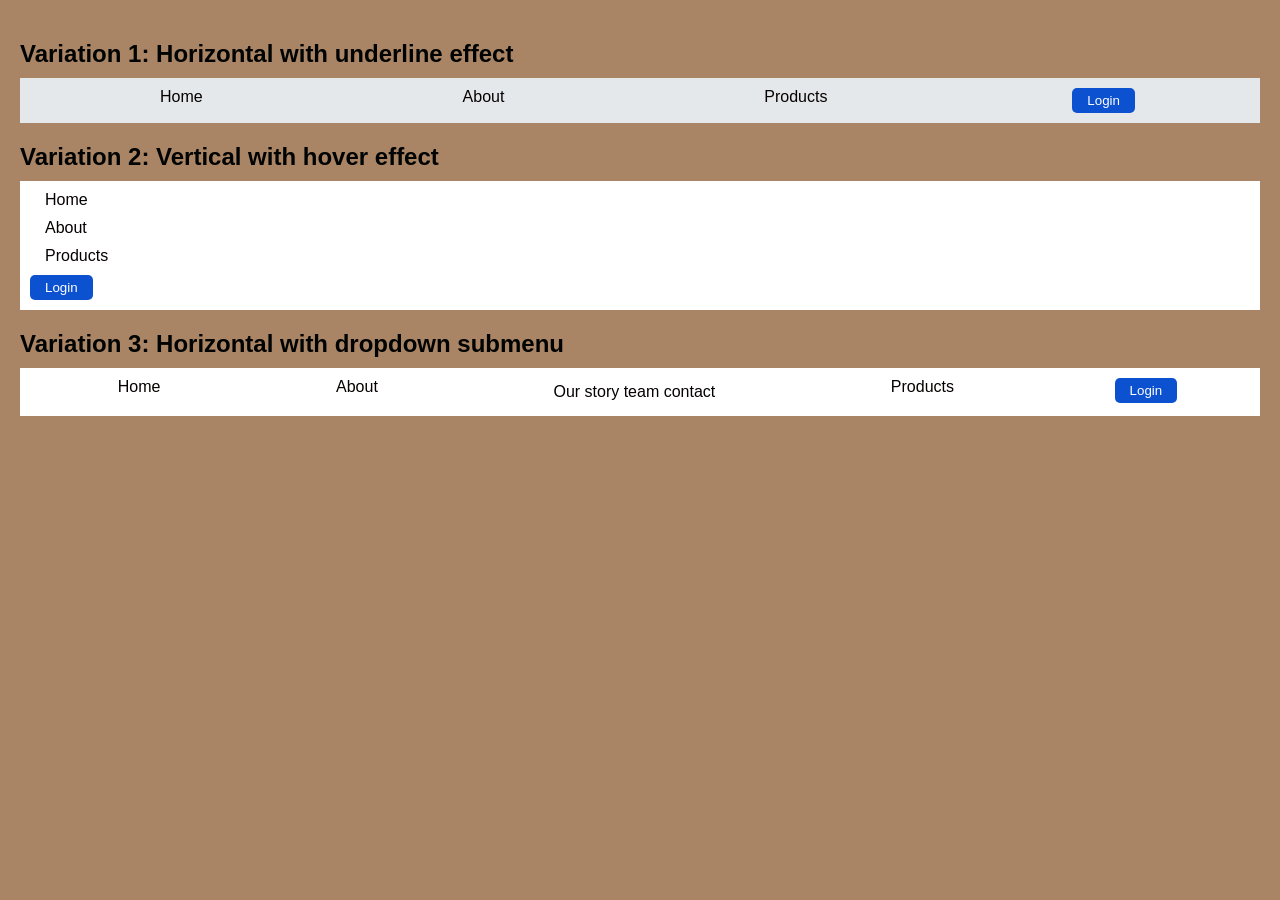
==== Navbar.html @ 5186e770 "Learned css box model and navbar design" ====
<!DOCTYPE html>
<html lang="en">
<head>
    <meta charset="UTF-8">
    <meta name="viewport" content="width=device-width, initial-scale=1.0">
    <title>Navigation bar Variations</title>
    <style>
      body{
        font-family: Arial, Helvetica, sans-serif;
        margin:0;
        padding:20px;
        background-color: #aa8565;
        color: rgb(0, 3, 1);
      }  
      .nav-container{
       margin-bottom: 40px;
      }
      h2{
        margin-bottom:10px;
      }
      .nav1 {
        background-color: #e5e8eb;
        padding: 10px;
      }
      .nav1 ul{
        list-style-type :none;
        margin:0;
        padding:0;
        display: flex;
        justify-content: space-around;
      }
      .nav1 li{
        display: inline;
      }
      .nav1 a{
        text-decoration: none;
        color:#060101;
        /* background-color: #c97a34; */
        padding: 5px 15px;
        border-radius: 5px; 
        position:relative;       
      }
      .nav1 a::after{
        content:"";
        position:absolute;
        height:2px;
        bottom:0;
        left:0;
        width:100%;
        background-color: #0a65c7;
        transform: scaleX(0);
        transition: transform 0.3s ease-in-out;
      }
      .nav1 a:hover::after{
       transform: scalex(1);
      }
      .nav1 .login-btn{
        background-color: #0c51d0;
        color:white;
        border: none;
        padding: 5px 15px;
        border-radius: 5px;
        cursor:pointer;
      }
        .nav1 .login-btn:hover{
            background-color: #043060;
            box-shadow: #043060 0px 4px 8px;
        }
        .nav2{
            background-color: #fff;
            padding: 10px;
        }
        .nav2 ul{
            list-style-type: none;
            margin: 0;
            padding:0px;
            display: flex;
            flex-direction: column;
            gap: 10px;
        }
        .nav2 li{
            display:block;
           
        }
        .nav2 a{           
            text-decoration: none;
            color: #060101;
            padding: 5px 15px;
            border-radius:5px;        position:relative;   
        }
        .nav2 a::after{
        content:"";
        position:absolute;
        height:2px;
        bottom:0;
        left:12px;      
        width:75%;
        background-color: #0a65c7;
        transform: scaleX(0);
        transition: transform 0.3s ease-in-out;
        }
        .nav2 a:hover::after{
            transform: scaleX(1);
        }
        .nav2 .login-btn{
            background-color: #0c51d0;
            color:white;
            border: none;
            padding: 5px 15px;
            border-radius: 5px;
            cursor:pointer;
        }
        .nav2 .login-btn:hover{
            background-color: #043060;
            box-shadow: #043060 0px 4px 8px;
        }
        .nav3{
            background-color: #fff;
            padding: 10px;
        }
        .nav3 ul{
            list-style-type:none;
            margin:0;
            padding:0;
            display: flex;
            justify-content: space-around;
        }
        .nav3 li{
            display: inline;
        }
        .nav3 a{
            text-decoration: none;
            color: #060101;
            padding: 5px 15px;
            border-radius: 5px;
            position:relative;
        }
        .nav3 a::after{
            content:"";
            position:absolute;
            height:2px; 
            bottom:0;
            left:0;
            width:100%;
            background-color: #0a65c7;
            transform: scaleX(0);
            transition: transform 0.3s ease-in-out;
        }
        .nav3 a:hover::after{
            transform: scaleX(1);
        }
        .nav3 .login-btn{
            background-color: #0c51d0;
            color:white;
            border: none;
            padding: 5px 15px;
            border-radius: 5px;
            cursor:pointer;
        }
        .nav3 .login-btn:hover{
            background-color: #043060;
            box-shadow: #043060 0px 4px 8px;
        }
        .nav3 div{
            position:relative;
        }
        .nav3 div a{
            display: block;
        }
        .nav3 div a::after{
            content:"";
            position:absolute;
            height:2px; 
            bottom:0;
            left:0;
            width:100%;
            background-color: #0a65c7;
            transform: scaleX(0);
            transition: transform 0.3s ease-in-out;
        }
        .nav3 div a:hover::after{
            transform: scaleX(1);
        }
        .nav3 div:hover .submenu{
            display:block;
        }
        .nav3 .submenu{
            display:none;
            position:absolute;
            top:100%;
            left:0;
            background-color:#fff;
            padding:10px;
            border-radius:5px;
            box-shadow: 0 2px 5px rgba(0,0,0,0.15);
        }
        .nav3 .submenu a{
            padding:5px 10px;
            white-space: nowrap;
        }
        .nav3 .submenu a::after{
            content:"";
            position:absolute;
            height:2px; 
            bottom:0;
            left:0;
            width:100%;
            background-color: #0a65c7;
            transform: scaleX(0);
            transition: transform 0.3s ease-in-out;
        }
        .nav3 .submenu a:hover::after{
            transform: scaleX(1);
        }
        
        
    </style>
</head>
<body>
    <div class="nav-container">
        <h2> Variation 1: Horizontal with underline effect</h2>
        <nav class="nav1">
            <ul>
                <li><a href="#">Home</a></li>
                <li><a href="#">About</a></li>
                <li><a href="#">Products</a></li>
                <li><button class="login-btn">Login</button></li>               
            </ul>
        </nav>
        <h2>Variation 2: Vertical with hover effect</h2>
        <nav class ="nav2">
            
            <ul>
                <li><a href="#">Home</a></li>
                <li><a href="#">About</a></li>
                <li><a href="#">Products</a></li> 
                <li><button class="login-btn">Login</button></li>                 
            </ul>
        </nav>
        <h2>Variation 3: Horizontal with dropdown submenu</h2>
            <nav class="nav3"> 
                <ul>
                    <li><a href="#">Home</a></li>
                    <li><a href="#">About</a></li>
                    <div>
                        <a href="#">Our story team contact</a>
                    </div>                   
                    <li><a href="#">Products</a></li>
                    <li><button class="login-btn">Login</button></li>
                </ul>
                </nav>
                    
                    
            </nav>
            </div>

    
</body>
</html>
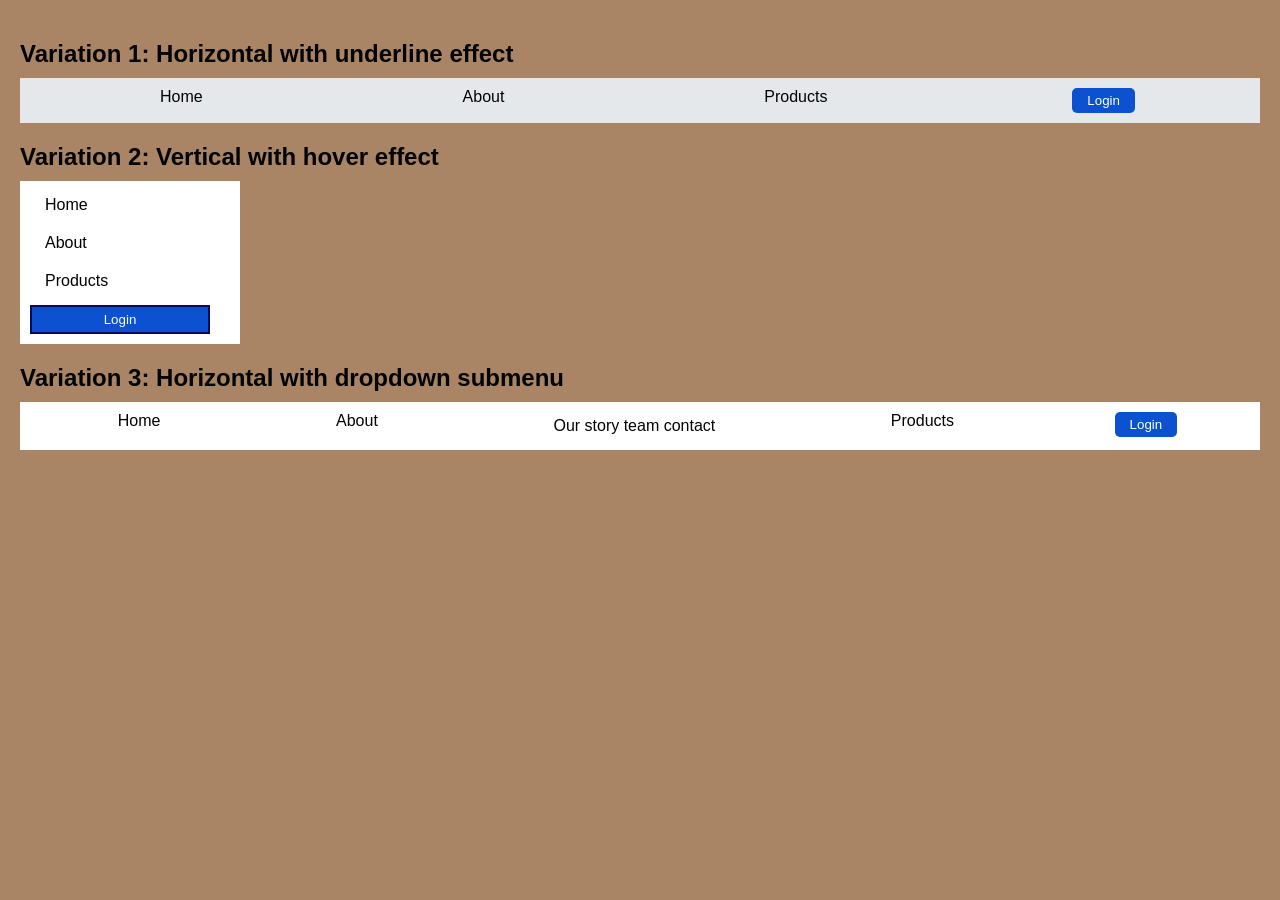
==== commit de79ffaf: "Created resposive navbar with dropdown using html and css" ====
--- a/Navbar.html
+++ b/Navbar.html
@@ -47,7 +47,7 @@
         bottom:0;
         left:0;
         width:100%;
-        background-color: #0a65c7;
+        background-color:#0a65c7;
         transform: scaleX(0);
         transition: transform 0.3s ease-in-out;
       }
@@ -68,6 +68,7 @@
         }
         .nav2{
             background-color: #fff;
+            width: 200px;
             padding: 10px;
         }
         .nav2 ul{
@@ -85,29 +86,24 @@
         .nav2 a{           
             text-decoration: none;
             color: #060101;
-            padding: 5px 15px;
-            border-radius:5px;        position:relative;   
-        }
-        .nav2 a::after{
-        content:"";
-        position:absolute;
-        height:2px;
-        bottom:0;
-        left:12px;      
-        width:75%;
-        background-color: #0a65c7;
-        transform: scaleX(0);
-        transition: transform 0.3s ease-in-out;
-        }
-        .nav2 a:hover::after{
-            transform: scaleX(1);
+            display: block;
+            padding: 5px 15px;
+            width :80%;
+            /*border-radius:5px;*/          
+        }
+        .nav2 a:hover{
+            background-color: #5d82f2;
+            
+           
         }
         .nav2 .login-btn{
             background-color: #0c51d0;
             color:white;
             border: none;
             padding: 5px 15px;
-            border-radius: 5px;
+            /* border-radius: 5px; */
+            width: 90%;
+            border: #030a62 solid 2px;
             cursor:pointer;
         }
         .nav2 .login-btn:hover{
